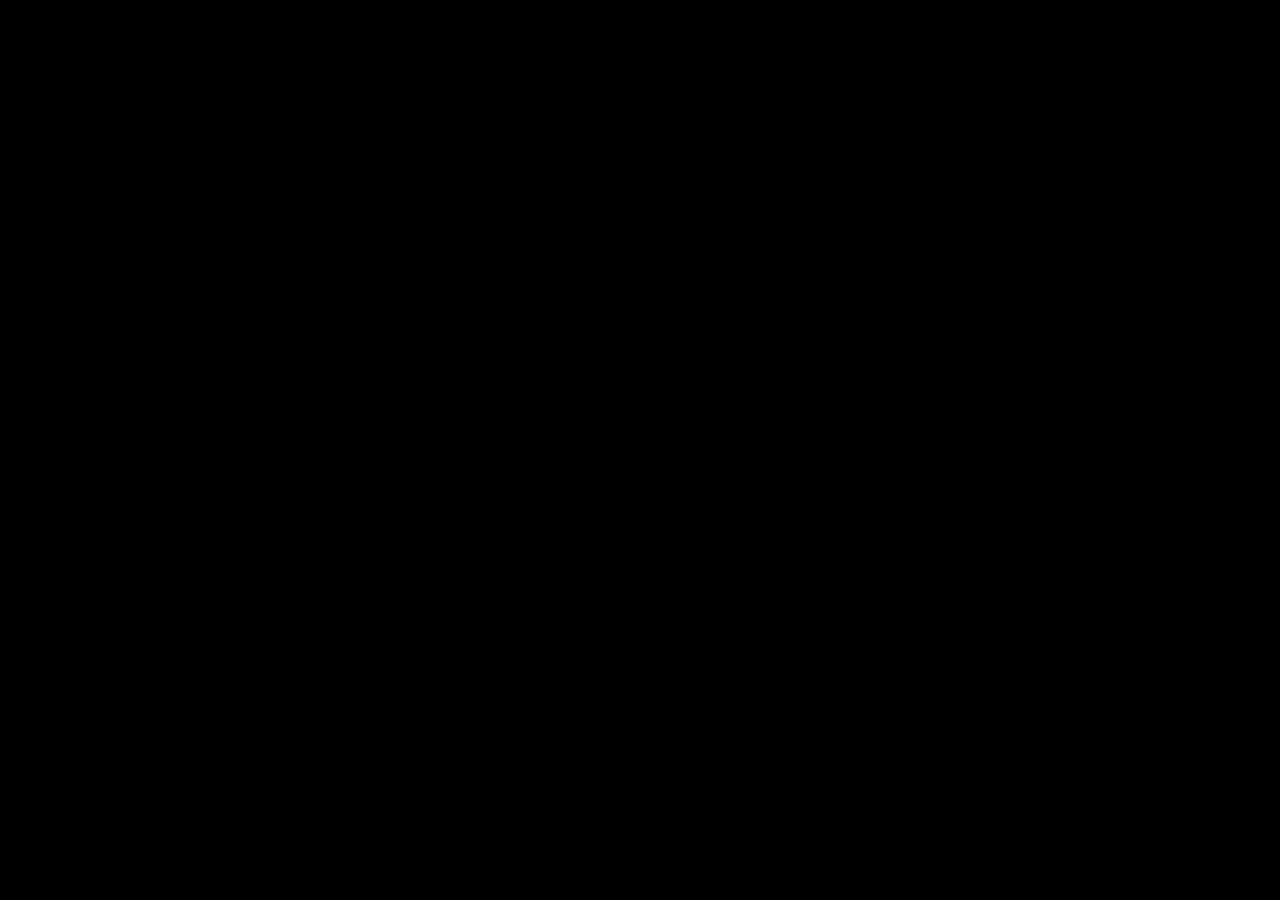
==== memorias/index.html @ b1a58e9e "Amêndoas" ====
<!DOCTYPE html>
<html lang="en">
<head>
    <meta charset="UTF-8">
    <meta http-equiv="X-UA-Compatible" content="IE=edge">
    <meta name="viewport" content="width=device-width, initial-scale=1.0">
    <title>Preguiça</title>
    <link rel="stylesheet" href="estilo/style.css">
</head>
<body>
    <h1>Preguiça</h1>
    <p>Estou com preguiça e no momento em que faço esse arquivo faltam cerca de 1h para começar a sessão. Eu preciso do resumo pronto em menos de 1h e eu não vou ter tempo de fazer o que eu quero fazer. Por enquanto ficará assim mesmo e um dia eu faço algo direitinho.</p>
</body>
</html>
---- memorias/estilo/style.css ----
@charset "UTF-8";

body {
    background-color: black;
}
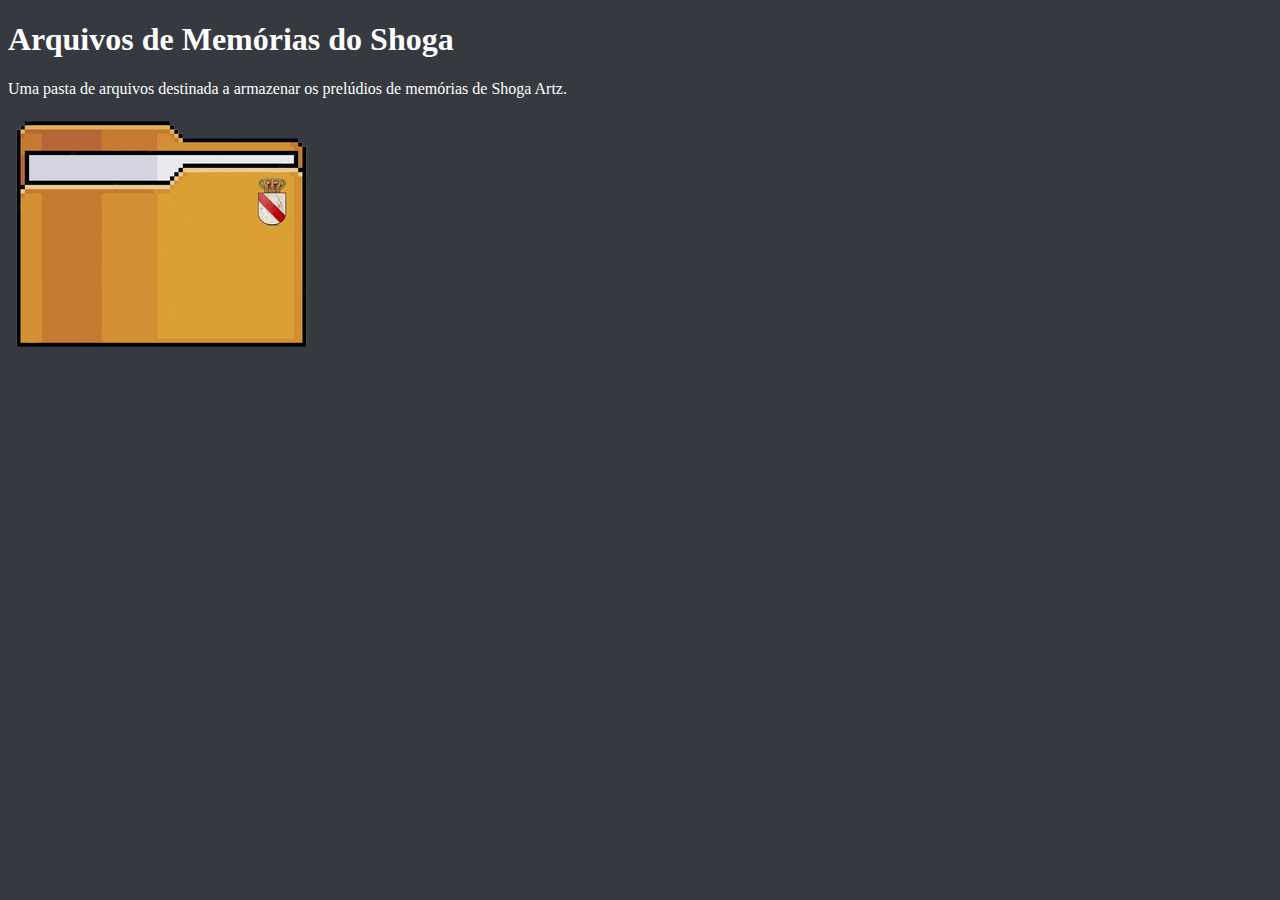
==== commit 0514fb1f: "Diario Shoga - Memórias 0.01" ====
--- a/memorias/index.html
+++ b/memorias/index.html
@@ -4,11 +4,14 @@
     <meta charset="UTF-8">
     <meta http-equiv="X-UA-Compatible" content="IE=edge">
     <meta name="viewport" content="width=device-width, initial-scale=1.0">
-    <title>Preguiça</title>
+    <title>Arquivos de Memórias</title>
     <link rel="stylesheet" href="estilo/style.css">
 </head>
 <body>
-    <h1>Preguiça</h1>
-    <p>Estou com preguiça e no momento em que faço esse arquivo faltam cerca de 1h para começar a sessão. Eu preciso do resumo pronto em menos de 1h e eu não vou ter tempo de fazer o que eu quero fazer. Por enquanto ficará assim mesmo e um dia eu faço algo direitinho.</p>
+    <h1>Arquivos de Memórias do Shoga</h1>
+    <p>Uma pasta de arquivos destinada a armazenar os prelúdios de memórias de Shoga Artz.</p>
+    <div class="img">
+        <a href="#"><img src="imagens/pasta.png"></a>
+    </div>
 </body>
 </html>--- a/memorias/estilo/style.css
+++ b/memorias/estilo/style.css
@@ -1,5 +1,6 @@
 @charset "UTF-8";
 
 body {
-    background-color: black;
+    background-color: #36393F;
+    color: white;
 }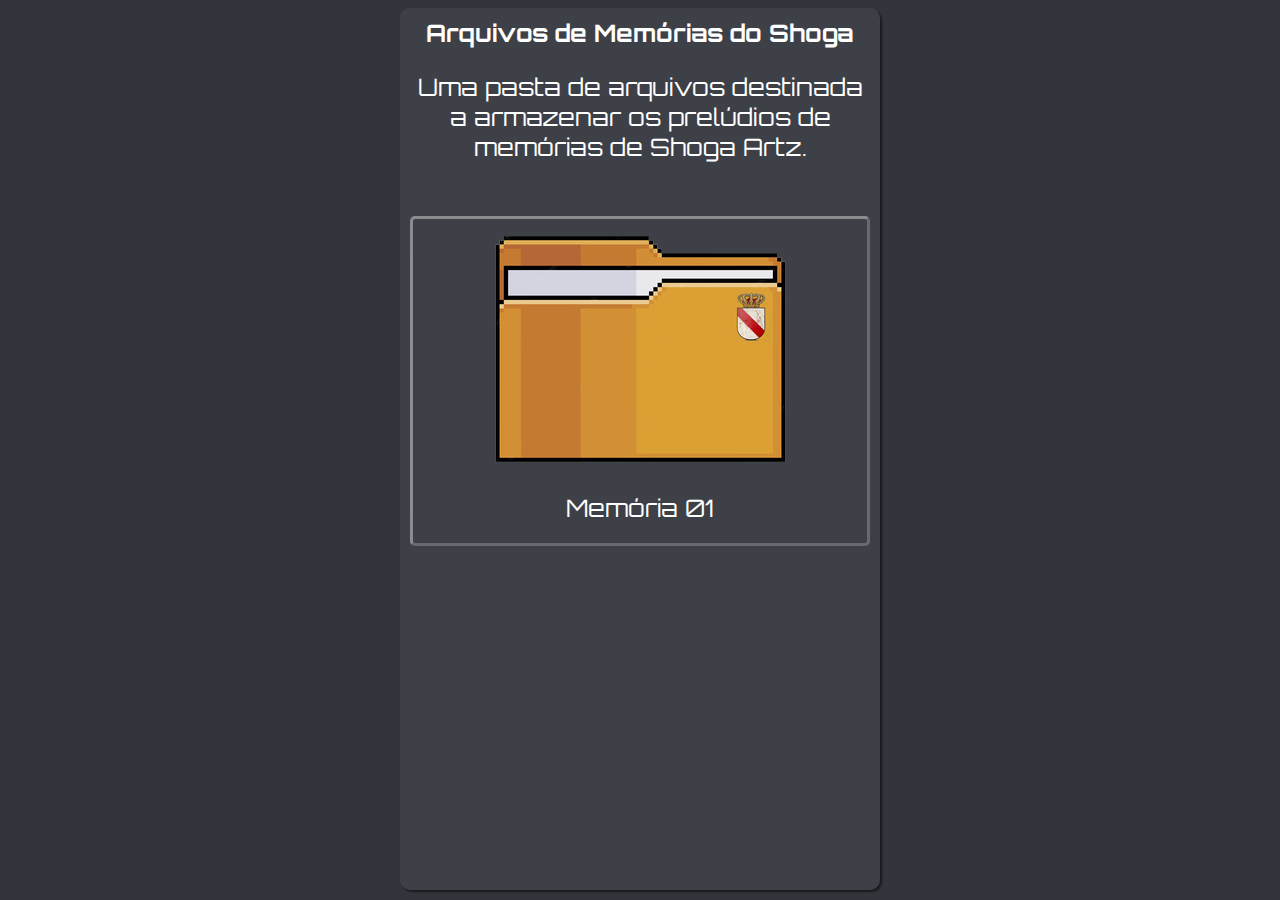
==== commit 36397560: "Diario Shoga - Memórias 01" ====
--- a/memorias/index.html
+++ b/memorias/index.html
@@ -8,10 +8,13 @@
     <link rel="stylesheet" href="estilo/style.css">
 </head>
 <body>
-    <h1>Arquivos de Memórias do Shoga</h1>
-    <p>Uma pasta de arquivos destinada a armazenar os prelúdios de memórias de Shoga Artz.</p>
-    <div class="img">
-        <a href="#"><img src="imagens/pasta.png"></a>
+    <div class="envelope">
+        <h1>Arquivos de Memórias do Shoga</h1>
+        <p>Uma pasta de arquivos destinada a armazenar os prelúdios de memórias de Shoga Artz.</p>
+        <div class="img">
+            <a href="memoria01.html"><img src="imagens/pasta.png"></a>
+            <h2>Memória 01</h2>
+        </div>
     </div>
 </body>
 </html>--- a/memorias/estilo/style.css
+++ b/memorias/estilo/style.css
@@ -1,6 +1,51 @@
 @charset "UTF-8";
 
+@import url('https://fonts.googleapis.com/css2?family=Orbitron&display=swap');
+
+/*#32353B
+  #36393F*/
+
 body {
-    background-color: #36393F;
+    background-color: #32353B;
     color: white;
+}
+
+@media screen and (min-width: 580px) and (orientation: landscape) {
+    div.envelope {
+        display: block;
+        margin: auto;
+        text-align: center;
+        background-color: #3d4147;
+        max-width: 480px;
+        height: 98vh;
+        box-shadow: 2px 2px 2px rgba(0, 0, 0, 0.5);
+        border-radius: 10px;
+    }
+    div.img {
+        border: 3px outset rgba(255, 255, 255, 0.4);
+        border-radius: 5px;
+        margin: 10px;
+        padding: 10px 10px 0px 10px;
+        
+    }
+    div.img:hover {
+        background-color: #32353B;
+    }
+    div > h1, p {
+        font-family: 'Orbitron', sans-serif;
+        font-size: 1.5em;
+        text-align: center;
+    }
+    div > h1 {
+        padding: 10px 10px 0px 10px;
+        margin-top: 0px;
+    }
+    div > h2 {
+        font-family: 'Orbitron', sans-serif;
+        font-weight: normal;
+    }
+    div > p {
+        padding: 0px 10px 30px 10px;
+    }
+    
 }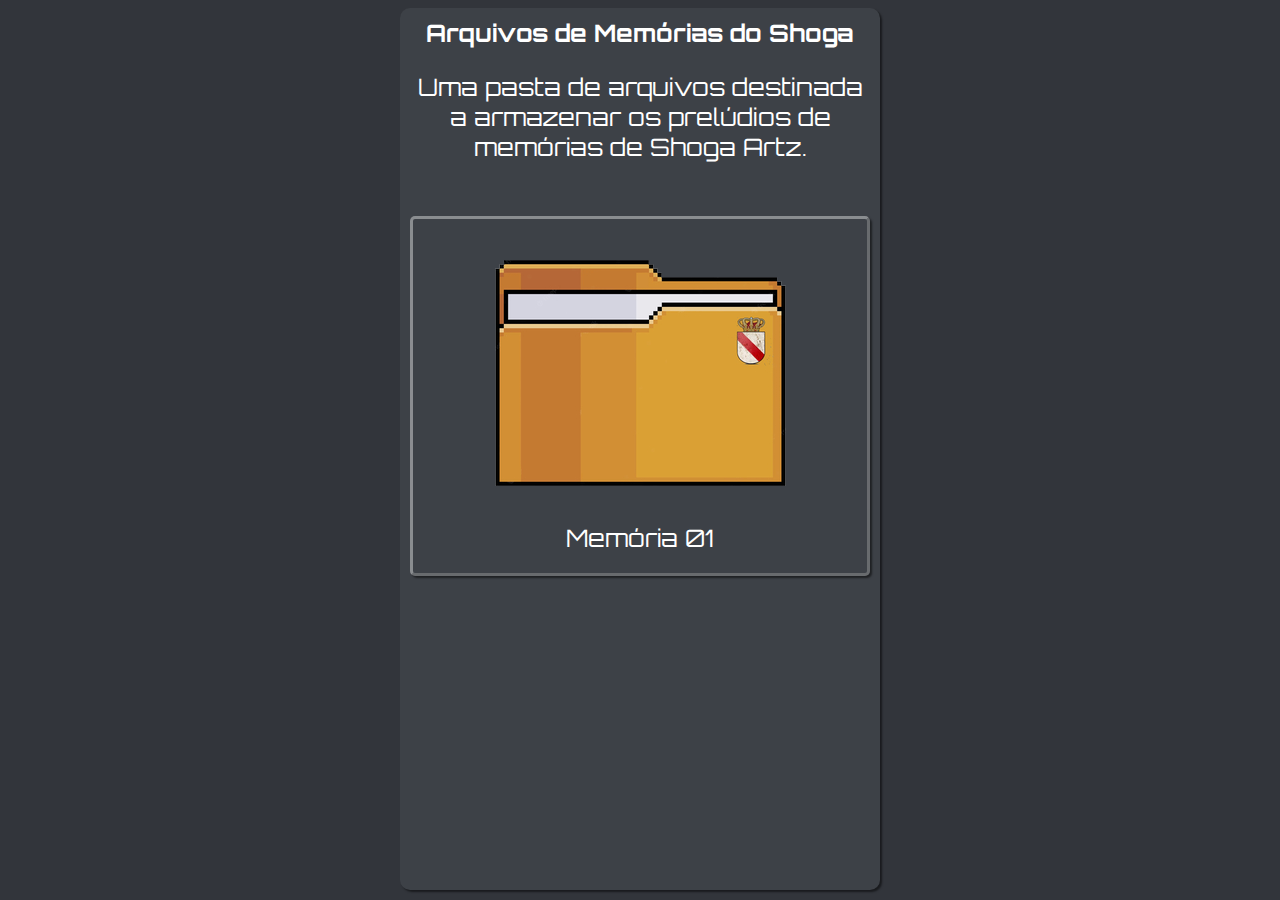
==== commit 1b68aed8: "Dirario Shoga - Memórias 1.2" ====
--- a/memorias/index.html
+++ b/memorias/index.html
@@ -12,7 +12,7 @@
         <h1>Arquivos de Memórias do Shoga</h1>
         <p>Uma pasta de arquivos destinada a armazenar os prelúdios de memórias de Shoga Artz.</p>
         <div class="img">
-            <a href="memoria01.html"><img src="imagens/pasta.png"></a>
+            <a href="memoria01.html"><p><img src="imagens/pasta.png"></p></a>
             <h2>Memória 01</h2>
         </div>
     </div>
--- a/memorias/estilo/style.css
+++ b/memorias/estilo/style.css
@@ -26,6 +26,7 @@
         border-radius: 5px;
         margin: 10px;
         padding: 10px 10px 0px 10px;
+        box-shadow: 2px 2px 2px rgba(0, 0, 0, 0.5);
         
     }
     div.img:hover {
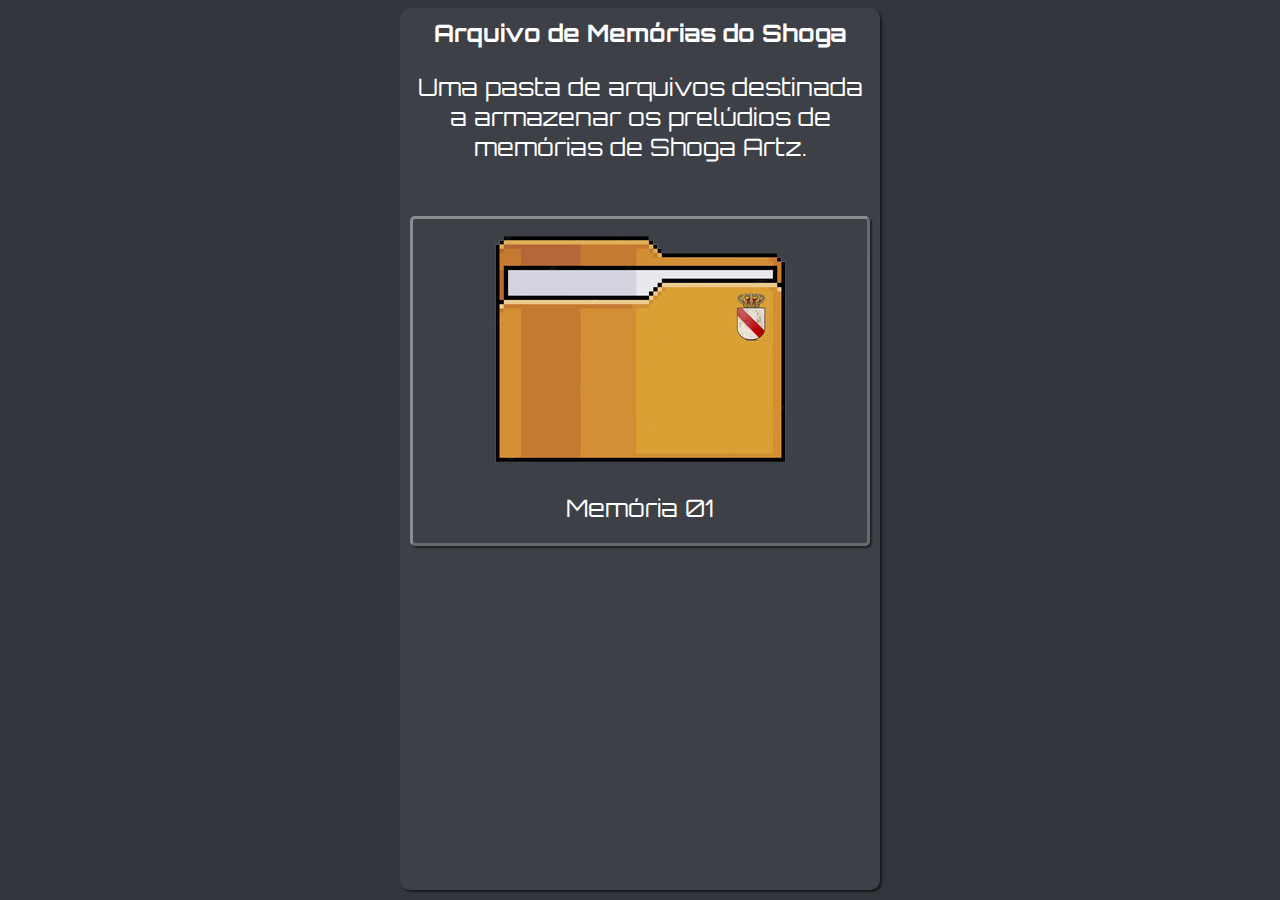
==== commit 1da7df92: "Diario Shoga - Memória 1.41" ====
--- a/memorias/index.html
+++ b/memorias/index.html
@@ -1,5 +1,5 @@
 <!DOCTYPE html>
-<html lang="en">
+<html lang="pt-br">
 <head>
     <meta charset="UTF-8">
     <meta http-equiv="X-UA-Compatible" content="IE=edge">
@@ -9,10 +9,10 @@
 </head>
 <body>
     <div class="envelope">
-        <h1>Arquivos de Memórias do Shoga</h1>
+        <h1>Arquivo de Memórias do Shoga</h1>
         <p>Uma pasta de arquivos destinada a armazenar os prelúdios de memórias de Shoga Artz.</p>
         <div class="img">
-            <a href="memoria01.html"><p><img src="imagens/pasta.png"></p></a>
+            <a href="memoria01.html"><img src="imagens/pasta.png" alt="Pasta"></a>
             <h2>Memória 01</h2>
         </div>
     </div>
